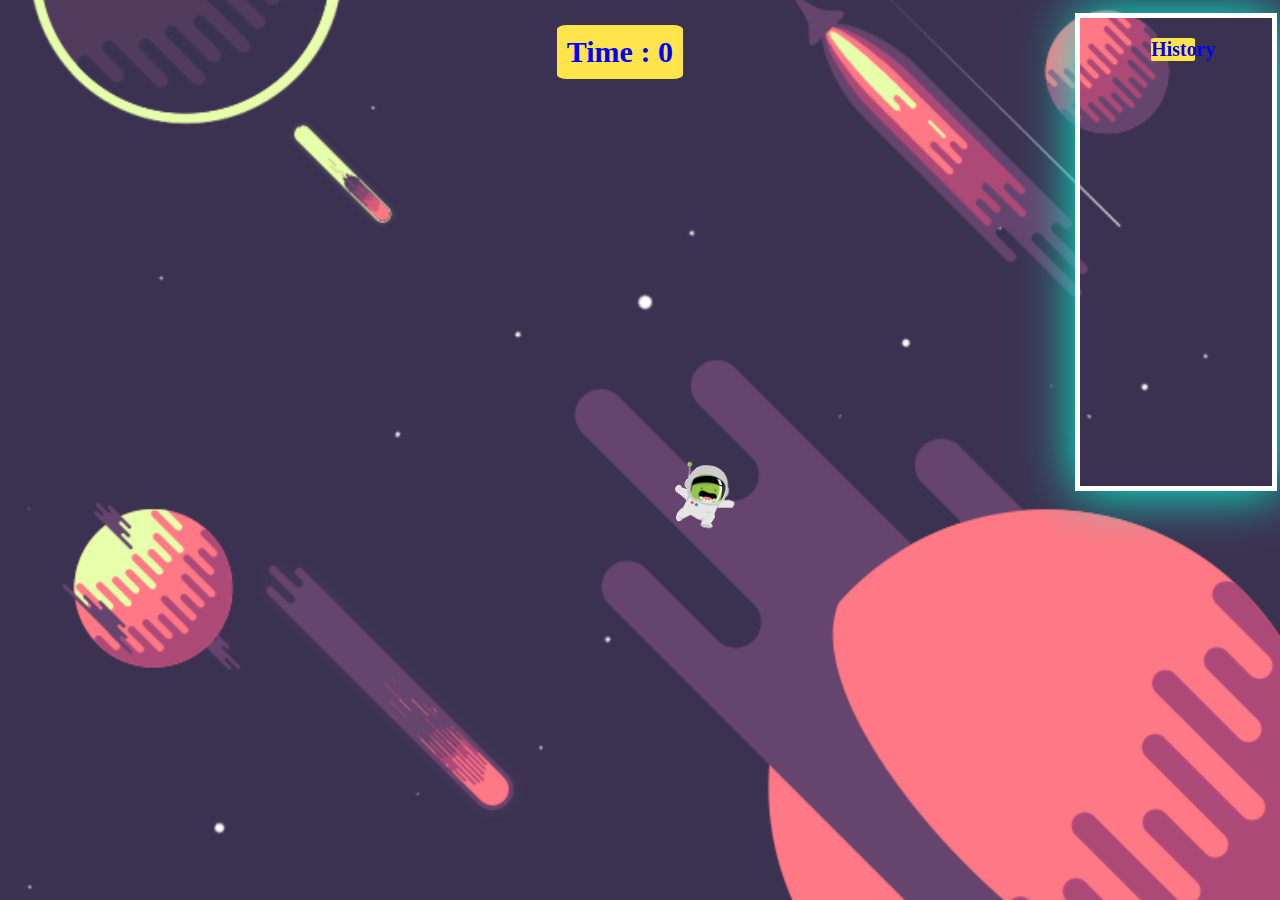
==== game.html @ b174884d "d" ====
<!DOCTYPE html>
<html>
<head>
	<link rel="stylesheet" type="text/css" href="style.css">
	<script src="script.js"></script>
	<title>This is a Game</title>
	<h2>Time : <span id="theTime">0</span> </h2><br>
	<div id="history">
		<h3>History</h3>
	</div>
</head>
<body>

	<div id="map">
		<div></div><div></div><div></div><div></div><div></div><div></div><div></div><div></div><div></div><div></div><div></div><div></div><div></div><div></div><div></div><div></div><div></div><div></div><div></div><div></div><div></div><div></div><div></div><div></div><div></div><div></div><div></div><div></div><div></div><div></div><div></div><div></div><div></div><div></div><div></div><div></div><div></div><div></div><div></div><div></div><div></div><div></div><div></div><div></div><div></div><div></div><div></div><div></div><div></div><div></div><div></div><div></div><div></div><div></div><div></div><div></div><div></div><div></div><div></div><div></div><div></div><div></div><div></div><div></div><div></div><div></div><div></div><div></div><div></div><div></div><div></div><div></div><div></div><div></div><div></div><div></div><div></div><div></div><div></div><div></div><div></div><div></div><div></div><div></div><div></div><div></div><div></div><div></div><div></div><div></div><div></div><div></div><div></div><div></div><div></div><div></div><div></div><div></div><div></div><div></div>
	</div>
	<div class="player" x = 5 y = 5></div>
    <div class="enemy1"></div>
    <div class="enemy2"></div>
    <div class="enemy3"></div>
    <div class="enemy4"></div>
    <div class="enemy5"></div>
    <div class="enemy6"></div>
    <div class="enemy7"></div>
    <div class="enemy8"></div>
	<div class="random1"></div>
	<div class="random2"></div>
	<div class="random3"></div>
	<div class="random4"></div>
</body>
</html>
---- style.css ----
:root{
    --w:10%;
    --h:10vh;
}
body{
    width: 100%
    height: 100vh;
    font-size:0;
    margin:0;
    /*background-color: red;*/
    background-image: url(pic0.gif);
    background-repeat: no-repeat;
    background-position: center;
    background-size: 100%;

}
h2{
    background-color: hsl(51, 100%, 65%);
    color: hsl(240, 100%, 50%);
    border-radius: 8%;
    font-size:30px;
    position:fixed;
    margin-left: 43.5%;
    margin-right: 43.5%;
    padding: 10px;
    z-index: 1;
}
h3{
    font-size:20px;
    z-index: 10;
    margin-left:37%;
    margin-right:40%;
    color:hsl(240, 100%, 50%);
    background-color: hsl(51, 100%, 65%);
    border-radius: 8%;
}
p{
    font-size:18px;
    z-index: 10;
    text-align: center;
    color:white;

    border-radius: 8%;
}
#map div{
    width:10%;
    height:10vh;
    display:inline-block;
    /*background-color: white;*/
    /*box-shadow: 0px 0px 5px black;*/
}
div.player{
    width: 10%;
    height: 10vh;
    background-image: url(pic5.gif);
    background-size: contain;
    background-position: center;
    background-repeat: no-repeat;
    position: fixed;
    top: var(--y);
    left: var(--x);
    transition: 0.1s cubic-bezier(0, 0, 0.18, 1.25);
}
div.random1{
    width:var(--w);
    height:var(--h);
    position:fixed;
    top:var(--y);
    /*background-color:red;*/
    left:var(--x);
    transition:.3s;
}

div.random2{
    width:var(--w);
    height:var(--h);
    position:fixed;
    top:var(--y);
    /*background-color:red;*/
    left:var(--x);
    transition:.3s;
}

div.random3{
    width:var(--w);
    height:var(--h);
    position:fixed;
    top:var(--y);
    /*background-color:red;*/
    left:var(--x);
    transition:.3s;
}

div.random4{
    width:var(--w);
    height:var(--h);
    position:fixed;
    top:var(--y);
    /*background-color:red;*/
    left:var(--x);
    transition:.3s;
}

div.enemy1{ /*top*/
    background-image: url(pic1.gif);
    background-size: contain;
    background-position: center;
    background-repeat: no-repeat;
    width:var(--w);
    height:var(--h);
    position:fixed;
    top:var(--y);
    left:var(--x);
    transition: ;
}

div.enemy2{ /*top*/
    width:var(--w);
    height:var(--h);
    background-image: url(pic1.gif);
    background-size: contain;
    background-position: center;
    background-repeat: no-repeat;
    position:fixed;
    top:var(--y);
    left:var(--x);
    transition: ;
}

div.enemy3{ /*bottom*/
    width:var(--w);
    height:var(--h);
    background-image: url(pic2.gif);
    background-size: contain;
    background-position: center;
    background-repeat: no-repeat;
    position:fixed;
    top:var(--y);
    left:var(--x);
    transition:.5s;
}

div.enemy4{ /*bottom*/
    width:var(--w);
    height:var(--h);
    background-image: url(pic2.gif);
    background-size: contain;
    background-position: center;
    background-repeat: no-repeat;
    position:fixed;
    top:var(--y);
    left:var(--x);
    transition:.5s;
}

div.enemy5{ /*right*/
    width:var(--w);
    height:var(--h);
    background-image: url(pic3.gif);
    background-size: contain;
    background-position: center;
    background-repeat: no-repeat;
    position:fixed;
    top:var(--y);
    left:var(--x);
    transition:.5s;
}

div.enemy6{ /*right*/
    width:var(--w);
    height:var(--h);
    background-image: url(pic3.gif);
    background-size: contain;
    background-position: center;
    background-repeat: no-repeat;
    position:fixed;
    top:var(--y);
    left:var(--x);
    transition:.5s;
}

div.enemy7{ /*left*/
    width:var(--w);
    height:var(--h);
    background-image: url(pic4.gif);
    background-size: contain;
    background-position: center;
    background-repeat: no-repeat;
    position:fixed;
    top:var(--y);
    left:var(--x);
    transition:.5s;
}

div.enemy8{ /*left*/
    width:var(--w);
    height:var(--h);
    background-image: url(pic4.gif);
    background-size: contain;
    background-position: center;
    background-repeat: no-repeat;
    position:fixed;
    top:var(--y);
    left:var(--x);
    transition:.5s;
}
#history {
    z-index: 1;
    border:5px solid;
    border-color:white;
    width: 15%;
    height: 52vh;
    margin-left:84%;
    margin-top: 1%;
    box-shadow:1px 1px 50px hsl(170, 100%, 50%);
    position: fixed;
}

div[x = '0']{--x: 0%;}
div[x = '1']{--x: 10%;}
div[x = '2']{--x: 20%;}
div[x = '3']{--x: 30%;}
div[x = '4']{--x: 40%;}
div[x = '5']{--x: 50%;}
div[x = '6']{--x: 60%;}
div[x = '7']{--x: 70%;}
div[x = '8']{--x: 80%;}
div[x = '9']{--x: 90%;}

div[y = '0']{--y: 0%;}
div[y = '1']{--y: 10%;}
div[y = '2']{--y: 20%;}
div[y = '3']{--y: 30%;}
div[y = '4']{--y: 40%;}
div[y = '5']{--y: 50%;}
div[y = '6']{--y: 60%;}
div[y = '7']{--y: 70%;}
div[y = '8']{--y: 80%;}
div[y = '9']{--y: 90%;}
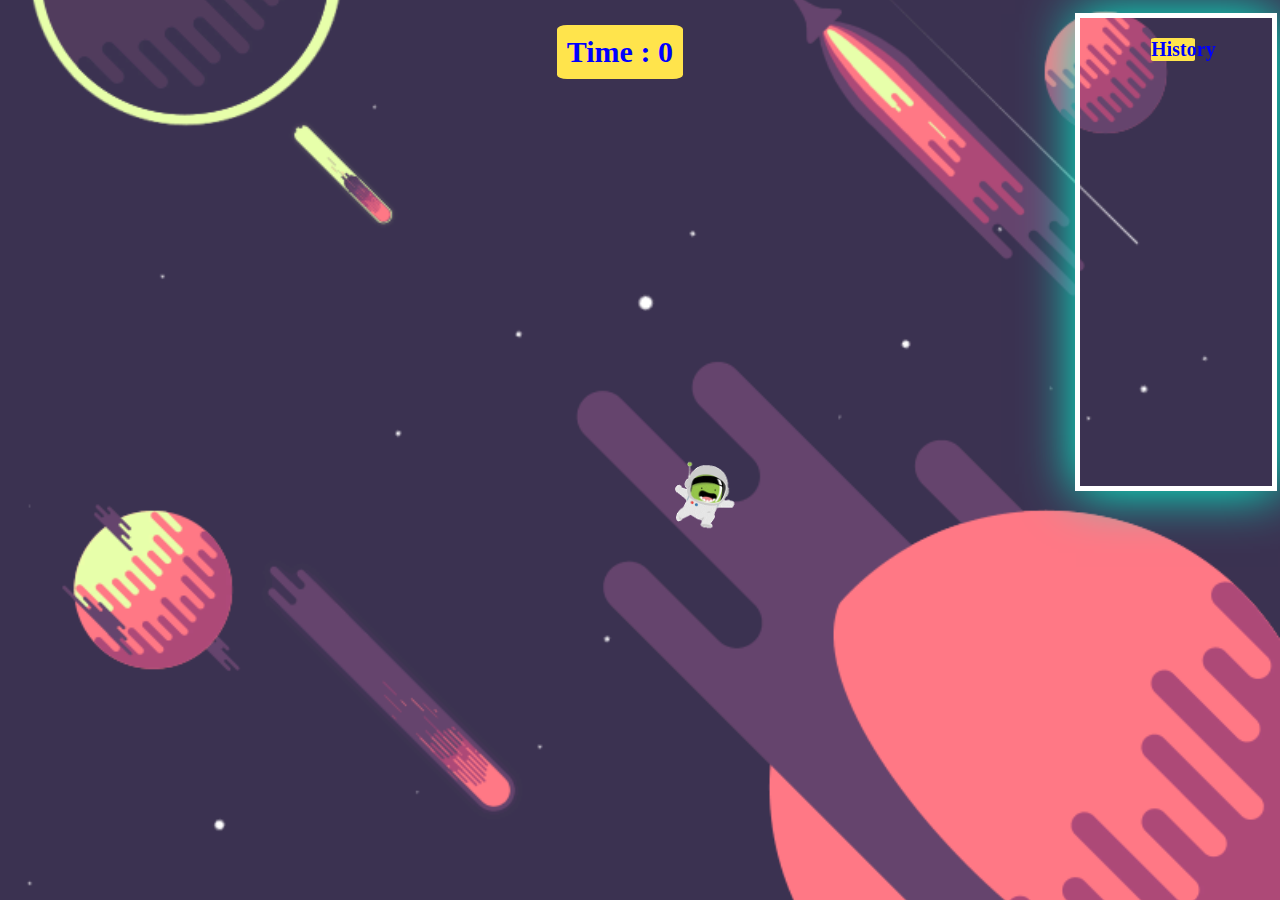
==== commit 5eff6000: "Last" ====
--- a/game.html
+++ b/game.html
@@ -4,10 +4,13 @@
 	<link rel="stylesheet" type="text/css" href="style.css">
 	<script src="script.js"></script>
 	<title>This is a Game</title>
+	
 	<h2>Time : <span id="theTime">0</span> </h2><br>
 	<div id="history">
 		<h3>History</h3>
 	</div>
+    <EMBED src = "The Fat Rat-Unity.mp3" hidden = "True" autostart = "Yes" loop = "True">
+    <audio id="alert" src="sound1.mp3"></audio>
 </head>
 <body>
 
